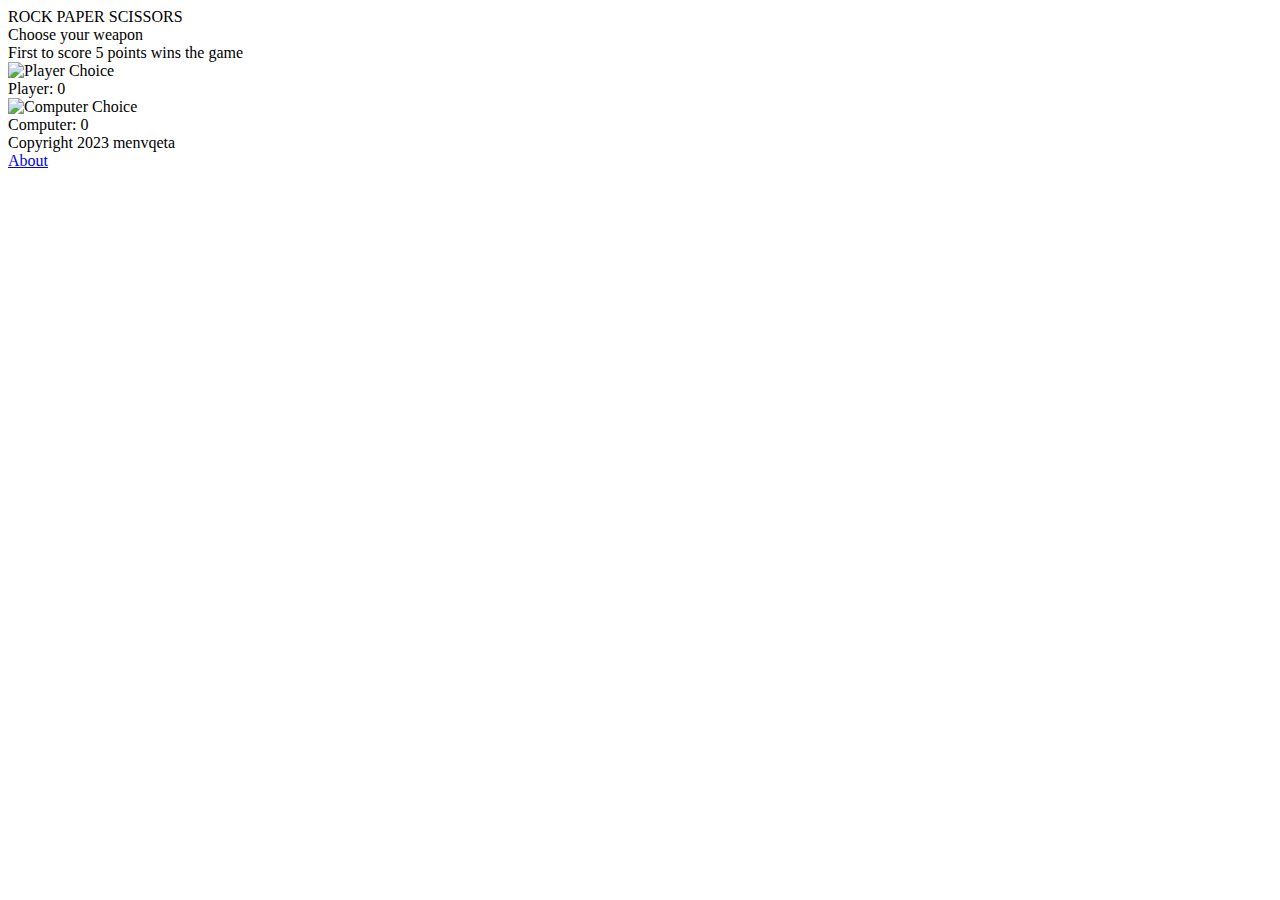
==== index.html @ b21bdb3c "Added initial rock paper scissors" ====
<!DOCTYPE html>
<html lang="en">
<head>
    <meta charset="UTF-8">
    <meta name="viewport" content="width=device-width, initial-scale=1.0">
    <title>Document</title>
</head>
<body>
    <div class="header-section">
        <div class="header-text">
            ROCK PAPER SCISSORS
        </div>
    </div>
    <div class="game-body-section">
        <div class="game-heading">
            Choose your weapon
        </div>
        <div class="game-sub-heading">
            First to score 5 points wins the game
        </div>
        <div class="game-score-board">
            <div class="score-board">
                <img src="./images/header-logo.jpg" alt="Player Choice" class="player-choice">
                <div class="player-score">
                    Player: 0
                </div>
            </div>
            <div class="score-board">
                <img src="./images/header-logo.jpg" alt="Computer Choice" class="computer-choice">
                <div class="computer-score">
                    Computer: 0
                </div>
            </div>
        </div>

        <div class="game-buttons">
            
        </div>

        
    </div>
    <div class="footer-section">
        <div class="footer-text">
            Copyright 2023 menvqeta
        </div>
        <div class="footer-link">
            <a href="#">About</a>
        </div>
        
    </div>
    <script src="script.js" defer></script>
</body>
</html>
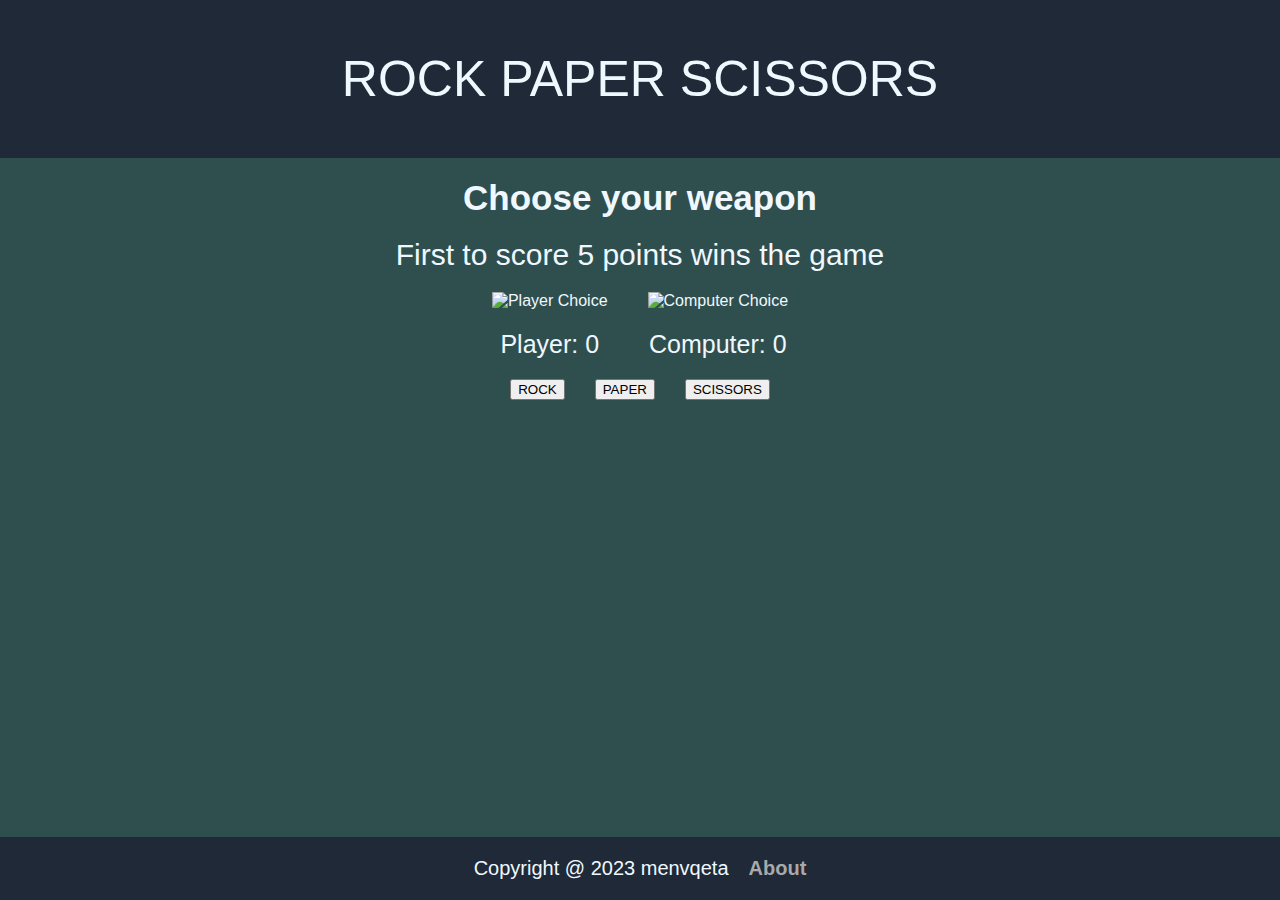
==== commit 95ff1c7f: "Added style sheets" ====
--- a/index.html
+++ b/index.html
@@ -3,7 +3,8 @@
 <head>
     <meta charset="UTF-8">
     <meta name="viewport" content="width=device-width, initial-scale=1.0">
-    <title>Document</title>
+    <title>Rock Paper Scissors Game</title>
+    <link rel="stylesheet" href="style.css">
 </head>
 <body>
     <div class="header-section">
@@ -21,27 +22,35 @@
         <div class="game-score-board">
             <div class="score-board">
                 <img src="./images/header-logo.jpg" alt="Player Choice" class="player-choice">
-                <div class="player-score">
+                <div class="score" id="player">
                     Player: 0
                 </div>
             </div>
             <div class="score-board">
                 <img src="./images/header-logo.jpg" alt="Computer Choice" class="computer-choice">
-                <div class="computer-score">
+                <div class="score" id="computer">
                     Computer: 0
                 </div>
             </div>
         </div>
 
         <div class="game-buttons">
-            
+            <button class="hand-button" id="rock">
+                ROCK
+            </button>
+            <button class="hand-button" id="paper">
+                PAPER
+            </button>
+            <button class="hand-button" id="scissors">
+                SCISSORS
+            </button>
         </div>
 
         
     </div>
     <div class="footer-section">
         <div class="footer-text">
-            Copyright 2023 menvqeta
+            Copyright @ 2023 menvqeta
         </div>
         <div class="footer-link">
             <a href="#">About</a>
--- a/style.css
+++ b/style.css
@@ -0,0 +1,88 @@
+body {
+    background-color: darkslategrey;
+    display: flex;
+    flex-direction: column;
+    margin: 0px;
+    font-family:'Roboto', arial;
+    gap: 20px;
+    padding: 0px;
+    margin: 0px;
+    min-height: 100vh;
+}
+
+.header-section {
+    display: flex;
+    flex-direction: row;
+    justify-content: center;
+    color: aliceblue;
+    align-items: center;
+    background-color: #1f2937;
+    padding-top: 50px;
+    padding-bottom: 50px;
+    font-size: 50px;
+}
+
+.footer-section {
+    display: flex;
+    flex-direction: row;
+    justify-content: center;
+    color: aliceblue;
+    align-items: center;
+    background-color: #1f2937;
+    padding-top: 20px;
+    padding-bottom: 20px;
+    font-size: 20px;
+    margin-top: auto;
+    gap: 20px;
+}
+
+.footer-link a {
+    text-decoration: none;
+    font-size: 27x;
+    font-weight: bold;
+    color: darkgrey;
+  }
+
+  .game-body-section {
+    display: flex;
+    flex-direction: column;
+    justify-content: space-around;
+    align-items: center;
+    gap: 20px;
+  }
+
+  .game-heading {
+    color: aliceblue;
+    font-size: 35px;
+    font-weight: bold;
+  }
+
+  .game-sub-heading {
+    color: aliceblue;
+    font-size: 30px;
+  }
+
+  .game-score-board {
+    display: flex;
+    flex-direction: row;
+    gap: 40px;
+  }
+
+  .score-board {
+    display: flex;
+    flex-direction: column;
+    align-items: center;
+    gap: 20px;
+    color: aliceblue;
+  }
+
+  .score {
+    font-size: 25px;
+  }
+
+  .game-buttons {
+    display: flex;
+    flex-direction: row;
+    gap: 30px;
+    justify-content: center;
+  }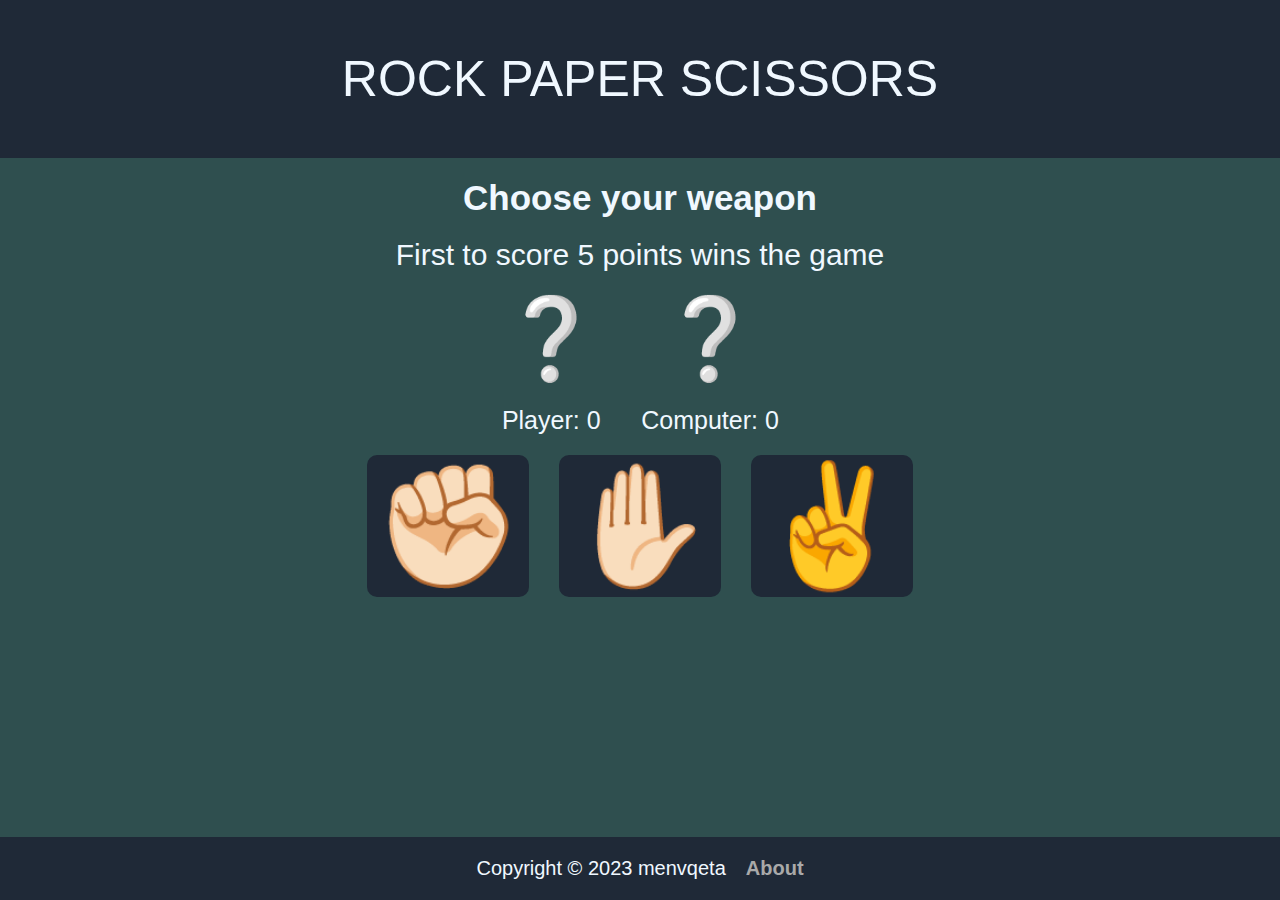
==== commit 5df06131: "Added css changes" ====
--- a/index.html
+++ b/index.html
@@ -21,13 +21,17 @@
         </div>
         <div class="game-score-board">
             <div class="score-board">
-                <img src="./images/header-logo.jpg" alt="Player Choice" class="player-choice">
+                <div class="round-choice" id="player-choice">
+                    ❔
+                </div>
                 <div class="score" id="player">
                     Player: 0
                 </div>
             </div>
             <div class="score-board">
-                <img src="./images/header-logo.jpg" alt="Computer Choice" class="computer-choice">
+                <div class="round-choice" id="player-choice">
+                    ❔
+                </div>
                 <div class="score" id="computer">
                     Computer: 0
                 </div>
@@ -36,13 +40,13 @@
 
         <div class="game-buttons">
             <button class="hand-button" id="rock">
-                ROCK
+                ✊🏻
             </button>
             <button class="hand-button" id="paper">
-                PAPER
+                ✋🏻
             </button>
             <button class="hand-button" id="scissors">
-                SCISSORS
+                ✌️
             </button>
         </div>
 
@@ -50,10 +54,10 @@
     </div>
     <div class="footer-section">
         <div class="footer-text">
-            Copyright @ 2023 menvqeta
+            Copyright © 2023 menvqeta
         </div>
         <div class="footer-link">
-            <a href="#">About</a>
+            <a href="https://github.com/menvqeta/foundations-rock-paper-scissors">About</a>
         </div>
         
     </div>
--- a/style.css
+++ b/style.css
@@ -85,4 +85,26 @@
     flex-direction: row;
     gap: 30px;
     justify-content: center;
+  }
+
+  .hand-button {
+    background-color: #1f2937;
+    border-radius: 10px;
+    font-size: 120px;
+    border: none;
+  }
+
+  .hand-button {
+    background-color: #1f2937;
+    border-radius: 10px;
+    font-size: 120px;
+    border: none;
+  }
+
+  .hand-button:hover {
+    background-color: darkgrey;
+  }
+
+  .round-choice {
+    font-size: 80px;
   }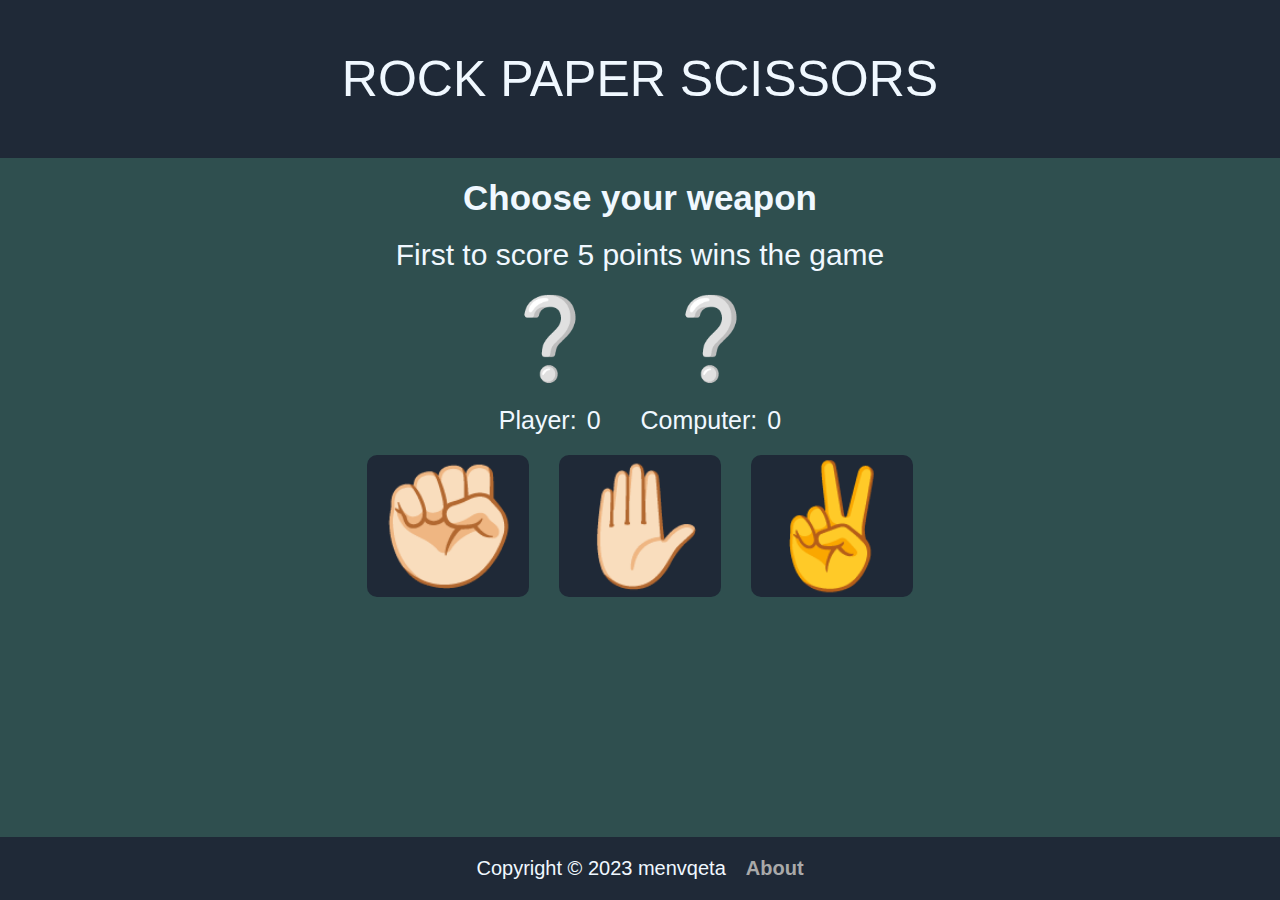
==== commit df3cf86a: "Added a lot of javascript" ====
--- a/index.html
+++ b/index.html
@@ -25,27 +25,39 @@
                     ❔
                 </div>
                 <div class="score" id="player">
-                    Player: 0
-                </div>
+                    <div class="player-name">
+                        Player:
+                    </div>
+                    <div class="score-number" id="player-score">
+                        0
+                    </div>
+                </div> 
+                
+                
             </div>
             <div class="score-board">
-                <div class="round-choice" id="player-choice">
+                <div class="round-choice" id="computer-choice">
                     ❔
                 </div>
                 <div class="score" id="computer">
-                    Computer: 0
+                    <div class="player-name">
+                        Computer:
+                    </div>
+                    <div class="score-number" id="computer-score">
+                        0
+                    </div>
                 </div>
             </div>
         </div>
 
         <div class="game-buttons">
-            <button class="hand-button" id="rock">
+            <button class="hand-button" id="rock-button">
                 ✊🏻
             </button>
-            <button class="hand-button" id="paper">
+            <button class="hand-button" id="paper-button">
                 ✋🏻
             </button>
-            <button class="hand-button" id="scissors">
+            <button class="hand-button" id="scissors-button">
                 ✌️
             </button>
         </div>
--- a/style.css
+++ b/style.css
@@ -77,7 +77,10 @@
   }
 
   .score {
+    display: flex;
     font-size: 25px;
+    flex-direction: row;
+    gap: 10px;
   }
 
   .game-buttons {
